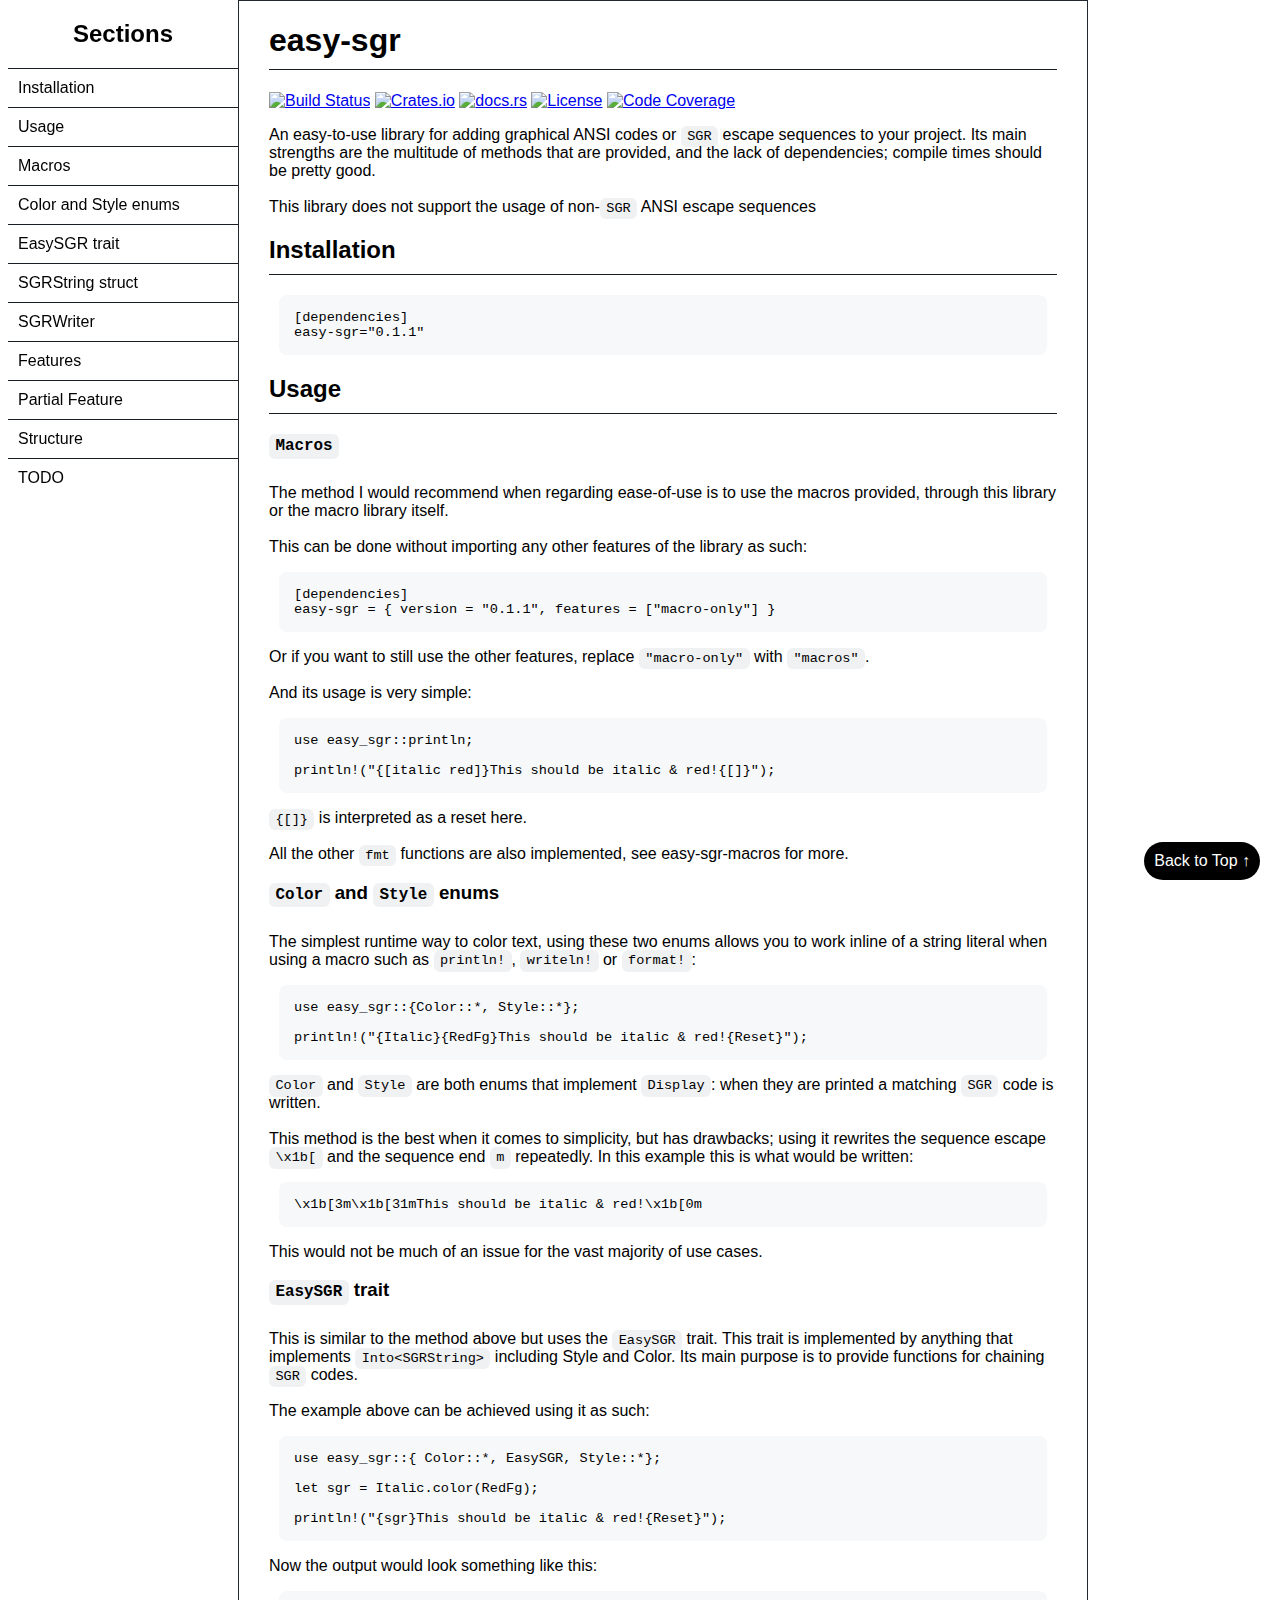
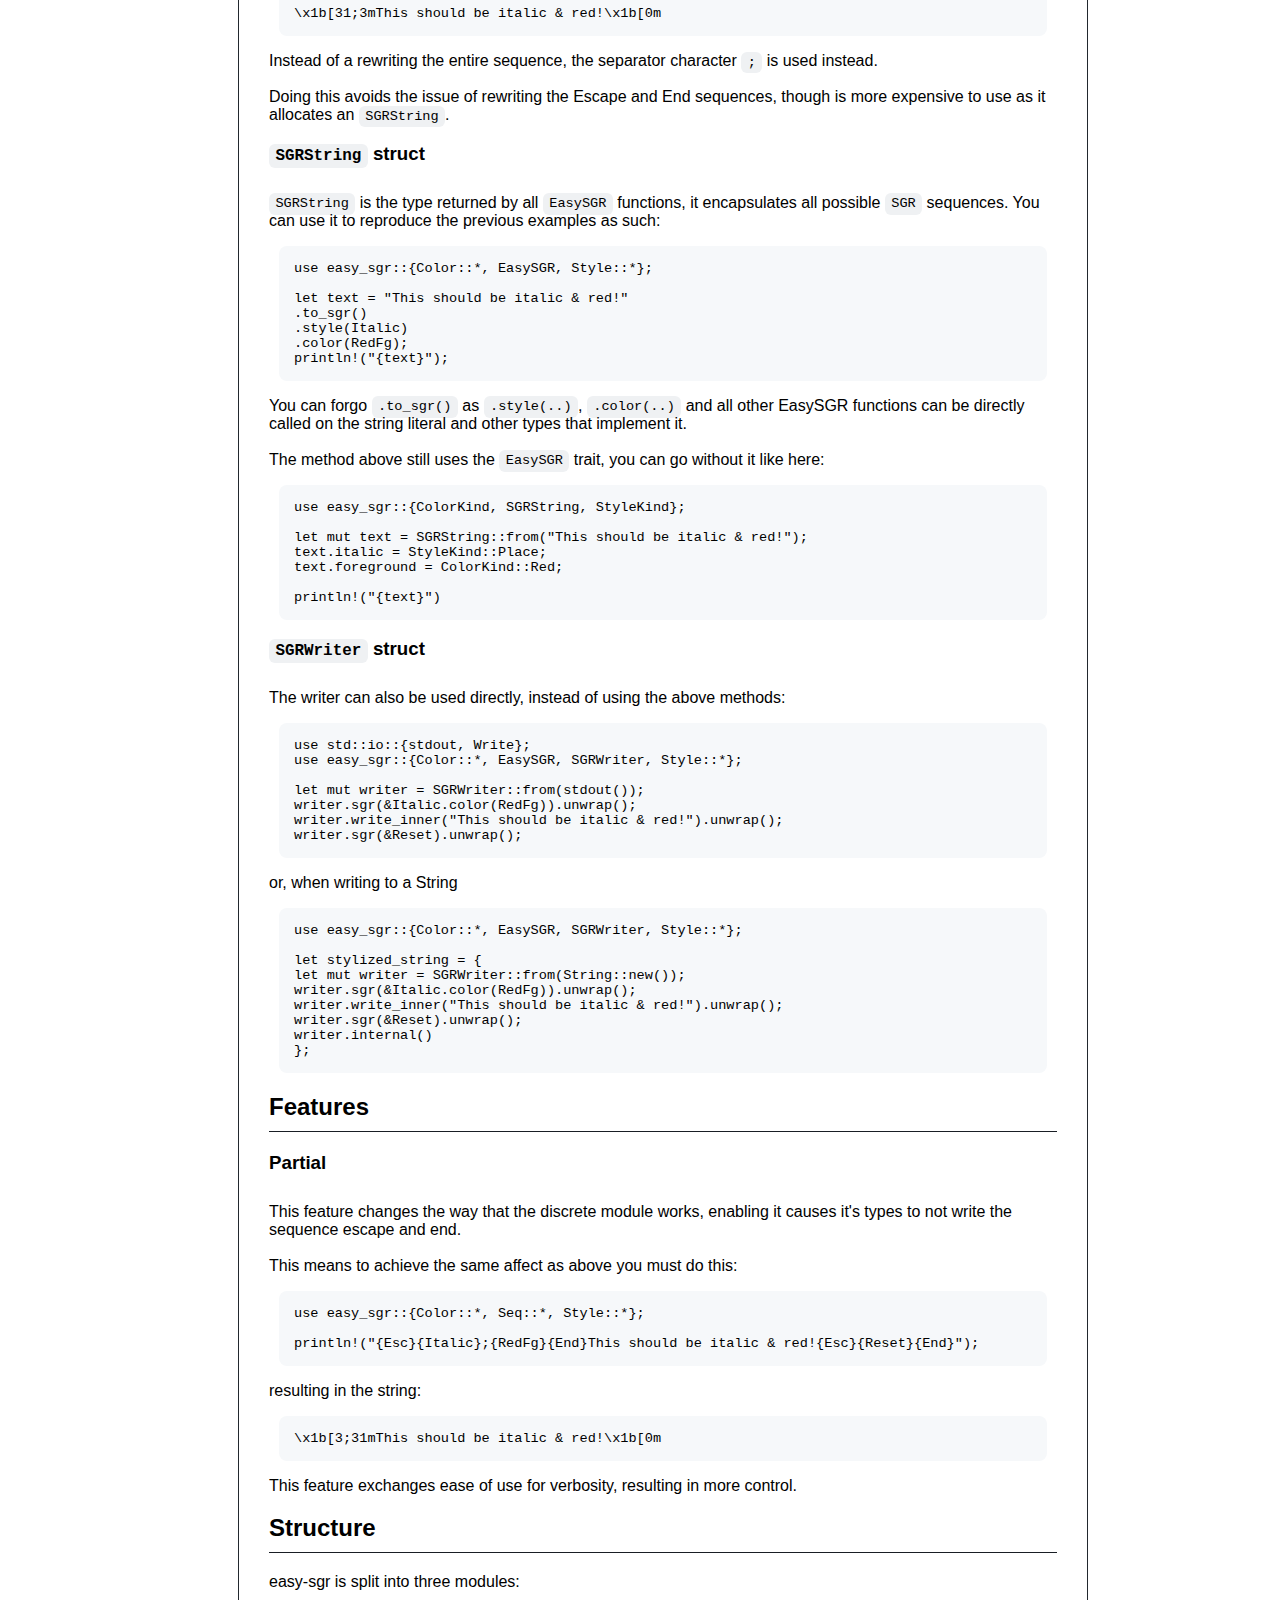
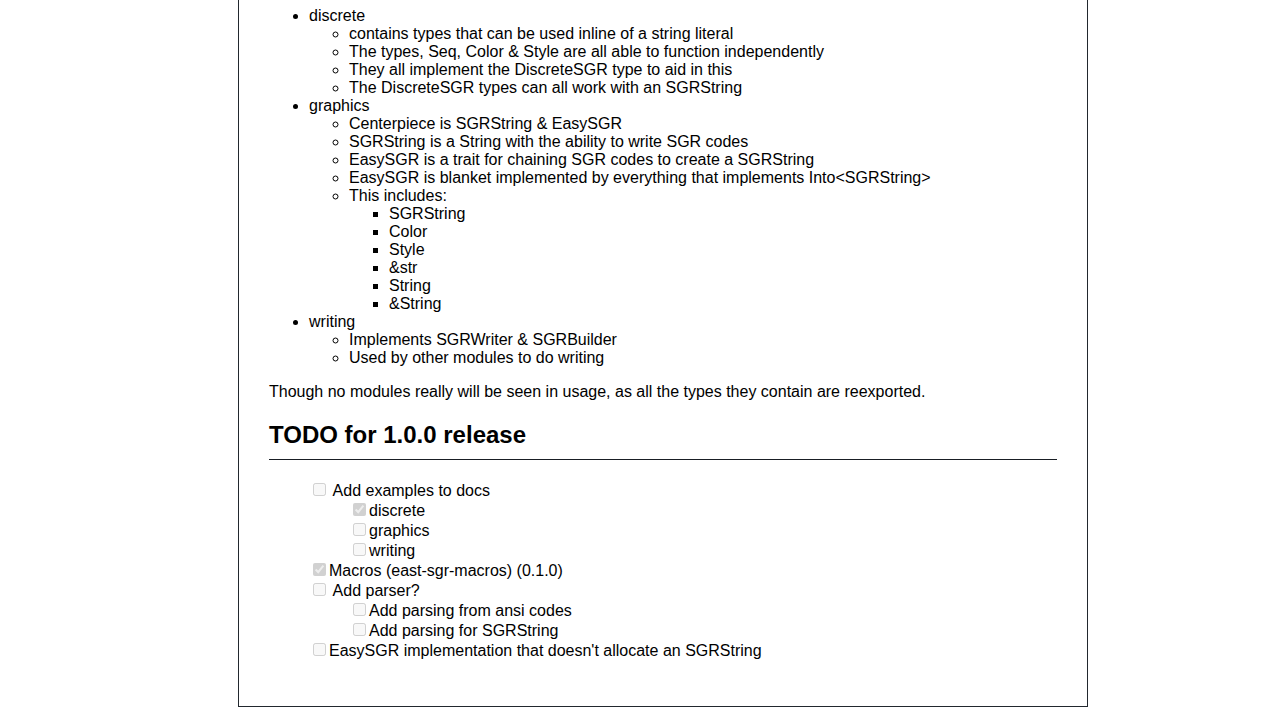
==== static/root/index.html @ 3a5f0a41 "Added first files." ====
<!DOCTYPE html>
<html>
  <head>
    <meta charset="utf-8" />
    <script type="text/javascript" src="https://livejs.com/live.js"></script>
    <title>easy-sgr-docs</title>
    <link
      type="image/png"
      sizes="16x16"
      rel="icon"
      href="icons8-align-left-16.png"
    />
    <link rel="stylesheet" type="text/css" href="styles.css" />
  </head>
  <body>
    <nav id="nav-bar">
      <h2>Sections</h2>
      <ul>
        <li><a class="nav-link" href="#Installation">Installation</a></li>
        <li><a class="nav-link" href="#Usage">Usage</a></li>
        <li><a class="nav-link" href="#Macros">Macros</a></li>
        <li>
          <a class="nav-link" href="#color_style">Color and Style enums</a>
        </li>
        <li><a class="nav-link" href="#easy_sgr">EasySGR trait</a></li>
        <li><a class="nav-link" href="#SGRString">SGRString struct</a></li>
        <li><a class="nav-link" href="#SGRWriter">SGRWriter</a></li>
        <li><a class="nav-link" href="#Features">Features</a></li>
        <li><a class="nav-link" href="#Partial">Partial Feature</a></li>
        <li><a class="nav-link" href="#Structure">Structure</a></li>
        <li><a class="nav-link" href="#TODO">TODO</a></li>
      </ul>
    </nav>
    <main id="documentation">
      <h1>easy-sgr</h1>
      <ul id="badges">
        <li>
          <a href="https://github.com/4lineclear/easy-sgr/actions"
            ><img
              src="https://github.com/4lineclear/easy-sgr/actions/workflows/rust.yml/badge.svg"
              alt="Build Status"
          /></a>
        </li>
        <li>
          <a href="https://crates.io/crates/easy-sgr"
            ><img
              src="https://img.shields.io/crates/v/easy-sgr"
              alt="Crates.io"
          /></a>
        </li>
        <li>
          <a href="https://docs.rs/easy-sgr"
            ><img src="https://img.shields.io/docsrs/easy-sgr" alt="docs.rs"
          /></a>
        </li>
        <li>
          <a href="https://github.com/4lineclear/easy-sgr/blob/main/LICENSE"
            ><img src="https://img.shields.io/crates/l/easy-sgr" alt="License"
          /></a>
        </li>
        <li>
          <a href="https://codecov.io/gh/4lineclear/easy-sgr"
            ><img
              src="https://codecov.io/gh/4lineclear/easy-sgr/branch/main/graph/badge.svg?token=0Q30XAW0PV"
              alt="Code Coverage"
          /></a>
        </li>
      </ul>
      <p>
        An easy-to-use library for adding graphical ANSI codes or
        <code>SGR</code> escape sequences to your project. Its main strengths
        are the multitude of methods that are provided, and the lack of
        dependencies; compile times should be pretty good.<br /><br />
        This library does not support the usage of non-<code>SGR</code> ANSI
        escape sequences
      </p>
      <h2 id="Installation">Installation</h2>
      <pre>[dependencies]<br />easy-sgr="0.1.1"</pre>
      <h2 id="Usage">Usage</h2>
      <h3 id="Macros"><code>Macros</code></h3>
      <p>
        The method I would recommend when regarding ease-of-use is to use the
        macros provided, through this library or the macro library itself.
        <br /><br />This can be done without importing any other features of the
        library as such:
      </p>
      <pre>[dependencies]<br>easy-sgr = { version = "0.1.1", features = ["macro-only"] }</pre>
      <p>
        Or if you want to still use the other features, replace
        <code>"macro-only"</code> with <code>"macros"</code>.<br /><br />
        And its usage is very simple:
      </p>
      <pre>
use easy_sgr::println;

println!("{[italic red]}This should be italic & red!{[]}");</pre
      >
      <p>
        <code>{[]}</code> is interpreted as a reset here.<br /><br />All the
        other <code>fmt</code> functions are also implemented, see
        easy-sgr-macros for more.
      </p>
      <h3 id="color_style"><code>Color</code> and <code>Style</code> enums</h3>
      <p>
        The simplest runtime way to color text, using these two enums allows you
        to work inline of a string literal when using a macro such as
        <code>println!</code>, <code>writeln!</code> or <code>format!</code>:
      </p>
      <pre>
use easy_sgr::{Color::*, Style::*};

println!("{Italic}{RedFg}This should be italic & red!{Reset}");</pre
      >
      <p>
        <code>Color</code> and <code>Style</code> are both enums that implement
        <code>Display</code>: when they are printed a matching
        <code>SGR</code> code is written.<br /><br />
        This method is the best when it comes to simplicity, but has drawbacks;
        using it rewrites the sequence escape <code>\x1b[</code> and the
        sequence end <code>m</code>
        repeatedly. In this example this is what would be written:
      </p>
      <pre>\x1b[3m\x1b[31mThis should be italic & red!\x1b[0m</pre>
      <p>
        This would not be much of an issue for the vast majority of use cases.
      </p>
      <h3 id="easy_sgr"><code>EasySGR</code> trait</h3>
      <p>
        This is similar to the method above but uses the
        <code>EasySGR</code> trait. This trait is implemented by anything that
        implements <code>Into&ltSGRString&gt</code> including Style and Color.
        Its main purpose is to provide functions for chaining
        <code>SGR</code> codes.<br /><br />The example above can be achieved
        using it as such:
      </p>
      <pre>
use easy_sgr::{ Color::*, EasySGR, Style::*};

let sgr = Italic.color(RedFg);

println!("{sgr}This should be italic & red!{Reset}");</pre
      >
      <p>Now the output would look something like this:</p>
      <pre>\x1b[31;3mThis should be italic & red!\x1b[0m</pre>
      <p>
        Instead of a rewriting the entire sequence, the separator character
        <code>;</code> is used instead.<br /><br />
        Doing this avoids the issue of rewriting the Escape and End sequences,
        though is more expensive to use as it allocates an
        <code>SGRString</code>.
      </p>
      <h3 id="SGRString"><code>SGRString</code> struct</h3>
      <p>
        <code>SGRString</code> is the type returned by all
        <code>EasySGR</code> functions, it encapsulates all possible
        <code>SGR</code> sequences. You can use it to reproduce the previous
        examples as such:
      </p>
      <pre>
use easy_sgr::{Color::*, EasySGR, Style::*};

let text = "This should be italic & red!"
    .to_sgr()
    .style(Italic)
    .color(RedFg);
println!("{text}");</pre
      >
      <p>
        You can forgo <code>.to_sgr()</code> as <code>.style(..)</code>,
        <code>.color(..)</code> and all other EasySGR functions can be directly
        called on the string literal and other types that implement it.<br /><br />The
        method above still uses the <code>EasySGR</code>
        trait, you can go without it like here:
      </p>
      <pre>
use easy_sgr::{ColorKind, SGRString, StyleKind};

let mut text = SGRString::from("This should be italic & red!");
text.italic = StyleKind::Place;
text.foreground = ColorKind::Red;

println!("{text}")</pre
      >
      <h3 id="SGRWriter"><code>SGRWriter</code> struct</h3>
      <p>
        The writer can also be used directly, instead of using the above
        methods:
      </p>
      <pre>
use std::io::{stdout, Write};
use easy_sgr::{Color::*, EasySGR, SGRWriter, Style::*};

let mut writer = SGRWriter::from(stdout());
writer.sgr(&Italic.color(RedFg)).unwrap();
writer.write_inner("This should be italic & red!").unwrap();
writer.sgr(&Reset).unwrap();</pre
      >
      <p>or, when writing to a String</p>
      <pre>
use easy_sgr::{Color::*, EasySGR, SGRWriter, Style::*};

let stylized_string = {
    let mut writer = SGRWriter::from(String::new());
    writer.sgr(&Italic.color(RedFg)).unwrap();
    writer.write_inner("This should be italic & red!").unwrap();
    writer.sgr(&Reset).unwrap();
    writer.internal()
};</pre
      >
      <h2 id="Features">Features</h2>
      <h3 id="Partial">Partial</h3>
      <p>
        This feature changes the way that the discrete module works, enabling it
        causes it's types to not write the sequence escape and end.<br /><br />
        This means to achieve the same affect as above you must do this:
      </p>
      <pre>
use easy_sgr::{Color::*, Seq::*, Style::*};

println!("{Esc}{Italic};{RedFg}{End}This should be italic & red!{Esc}{Reset}{End}");</pre
      >
      <p>resulting in the string:</p>
      <pre>\x1b[3;31mThis should be italic & red!\x1b[0m</pre>
      <p>
        This feature exchanges ease of use for verbosity, resulting in more
        control.
      </p>
      <h2 id="Structure">Structure</h2>
      <p>easy-sgr is split into three modules:</p>
      <ul>
        <li>
          discrete
          <ul>
            <li>contains types that can be used inline of a string literal</li>
            <li>
              The types, Seq, Color & Style are all able to function
              independently
            </li>
            <li>They all implement the DiscreteSGR type to aid in this</li>
            <li>The DiscreteSGR types can all work with an SGRString</li>
          </ul>
        </li>
        <li>graphics</li>
        <ul>
          <li>Centerpiece is SGRString & EasySGR</li>
          <li>SGRString is a String with the ability to write SGR codes</li>
          <li>
            EasySGR is a trait for chaining SGR codes to create a SGRString
          </li>
          <li>
            EasySGR is blanket implemented by everything that implements
            Into&ltSGRString&gt
          </li>
          <li>
            This includes:
            <ul>
              <li>SGRString</li>
              <li>Color</li>
              <li>Style</li>
              <li>&str</li>
              <li>String</li>
              <li>&String</li>
            </ul>
          </li>
        </ul>
        <li>
          writing
          <ul>
            <li>Implements SGRWriter & SGRBuilder</li>
            <li>Used by other modules to do writing</li>
          </ul>
        </li>
      </ul>
      <p>
        Though no modules really will be seen in usage, as all the types they
        contain are reexported.
      </p>
      <h2 id="TODO">TODO for 1.0.0 release</h2>
      <ul id="check-boxes">
        <li>
          <input type="checkbox" disabled="disabled" />
          Add examples to docs
          <ul>
            <li>
              <input type="checkbox" disabled="disabled" checked />discrete
            </li>
            <li><input type="checkbox" disabled="disabled" />graphics</li>
            <li><input type="checkbox" disabled="disabled" />writing</li>
          </ul>
        </li>
        <li>
          <input type="checkbox" disabled="disabled" checked />Macros
          (east-sgr-macros) (0.1.0)
        </li>
        <li>
          <input type="checkbox" disabled="disabled" />
          Add parser?
          <ul>
            <li>
              <input type="checkbox" disabled="disabled" />Add parsing from ansi
              codes
            </li>
            <li>
              <input type="checkbox" disabled="disabled" />Add parsing for
              SGRString
            </li>
          </ul>
        </li>
        <li>
          <input type="checkbox" disabled="disabled" />EasySGR implementation
          that doesn't allocate an SGRString
        </li>
      </ul>
    </main>
    <a href="#top" id="to-top-button">Back to Top &#8593;</a>
  </body>
</html>
---- static/root/styles.css ----
:root {
  --color-bg: #0d1117;
  --color-fg: #ffffff;
  --pre-code-bg: #161b22;
  --code-bg: #505050;
  --border-dark: 1px solid #191e24;
  --border-light: 1px solid #22282e;
  --border-dark-colour: #191e24;
  --border-light-colour: #22282e;
}

@media (prefers-color-scheme: light) {
  :root {
    --color-bg: #ffffff;
    --color-fg: #000000;
    --pre-code-bg: #f6f8fa;
    --code-bg: #eff1f3;
  }
}

@media (prefers-color-scheme: dark) {
  :root {
    --color-bg: #0d1117;
    --color-fg: #ffffff;
    --pre-code-bg: #161b22;
    --code-bg: #505050;
  }
}
html,
body {
  font-family: -apple-system, BlinkMacSystemFont, "Segoe UI", "Noto Sans",
    Helvetica, Arial, sans-serif, "Apple Color Emoji", "Segoe UI Emoji";
  background-color: var(--color-bg);
  color: var(--color-fg);
  scroll-behavior: smooth;
}

#nav-bar {
  position: fixed;
  min-width: 230px;
  top: 0px;
  width: 230px;
  height: 100%;
}

#nav-bar h2 {
  text-align: center;
}
#nav-bar ul {
  list-style: none;
  width: 100%;
  padding: 0px;
}
#nav-bar li {
  border-top: 1px solid var(--border-dark-colour);
}
#nav-bar a {
  display: block;
  width: inherit;
  height: inherit;
  color: var(--color-fg);
  padding: 10px;
  text-decoration: none;
}
#nav-bar a:hover {
  color: var(--color-bg);
  background-color: var(--color-fg);
}
#documentation {
  top: 0px;
  border: var(--border-light);
  padding: 0px 30px 30px 30px;
  margin-left: 230px;
  margin-right: 15%;
  position: absolute;
  display: block;
}

#documentation h1 {
  padding-bottom: 10px;
  border-bottom: var(--border-dark);
}

#documentation h2 {
  padding-bottom: 10px;
  border-bottom: var(--border-dark);
}

#documentation h3 {
  padding-bottom: 10px;
}

#badges {
  padding-left: 0;
}

#badges li {
  display: inline-block;
}

#check-boxes {
  list-style: none;
}

#check-boxes ul {
  list-style: none;
}

#to-top-button {
  position: fixed;
  bottom: 20px;
  right: 20px;
  text-decoration: none;
  padding: 10px;
  color: var(--color-bg);
  background-color: var(--color-fg);
  border-radius: 50px;
}
#to-top-button:hover {
  color: var(--color-fg);
  background-color: var(--color-bg);
}
code {
  padding: 3.2px 6.4px;
  font-size: 85%;
  font-family: ui-monospace, SFMono-Regular, SF Mono, Menlo, Consolas,
    Liberation Mono, monospace;
  background-color: var(--code-bg);
  border-radius: 6px;
}

pre {
  font-family: ui-monospace, SFMono-Regular, SF Mono, Menlo, Consolas,
    Liberation Mono, monospace;
  background-color: var(--pre-code-bg);
  border-radius: 8px;
  padding: 15px;
  margin: 10px;
  font-size: 13.6px;
  word-wrap: break-word;
  white-space: pre-line;
}

@media only screen and (max-width: 925px) {
  #nav-bar {
    position: static;
    min-width: 230px;
    top: 0px;
    width: 100%;
  }

  #documentation {
    border: none;
    padding: 0px 10px;
    margin: 0px 10px;
    position: static;
    display: block;
  }
}
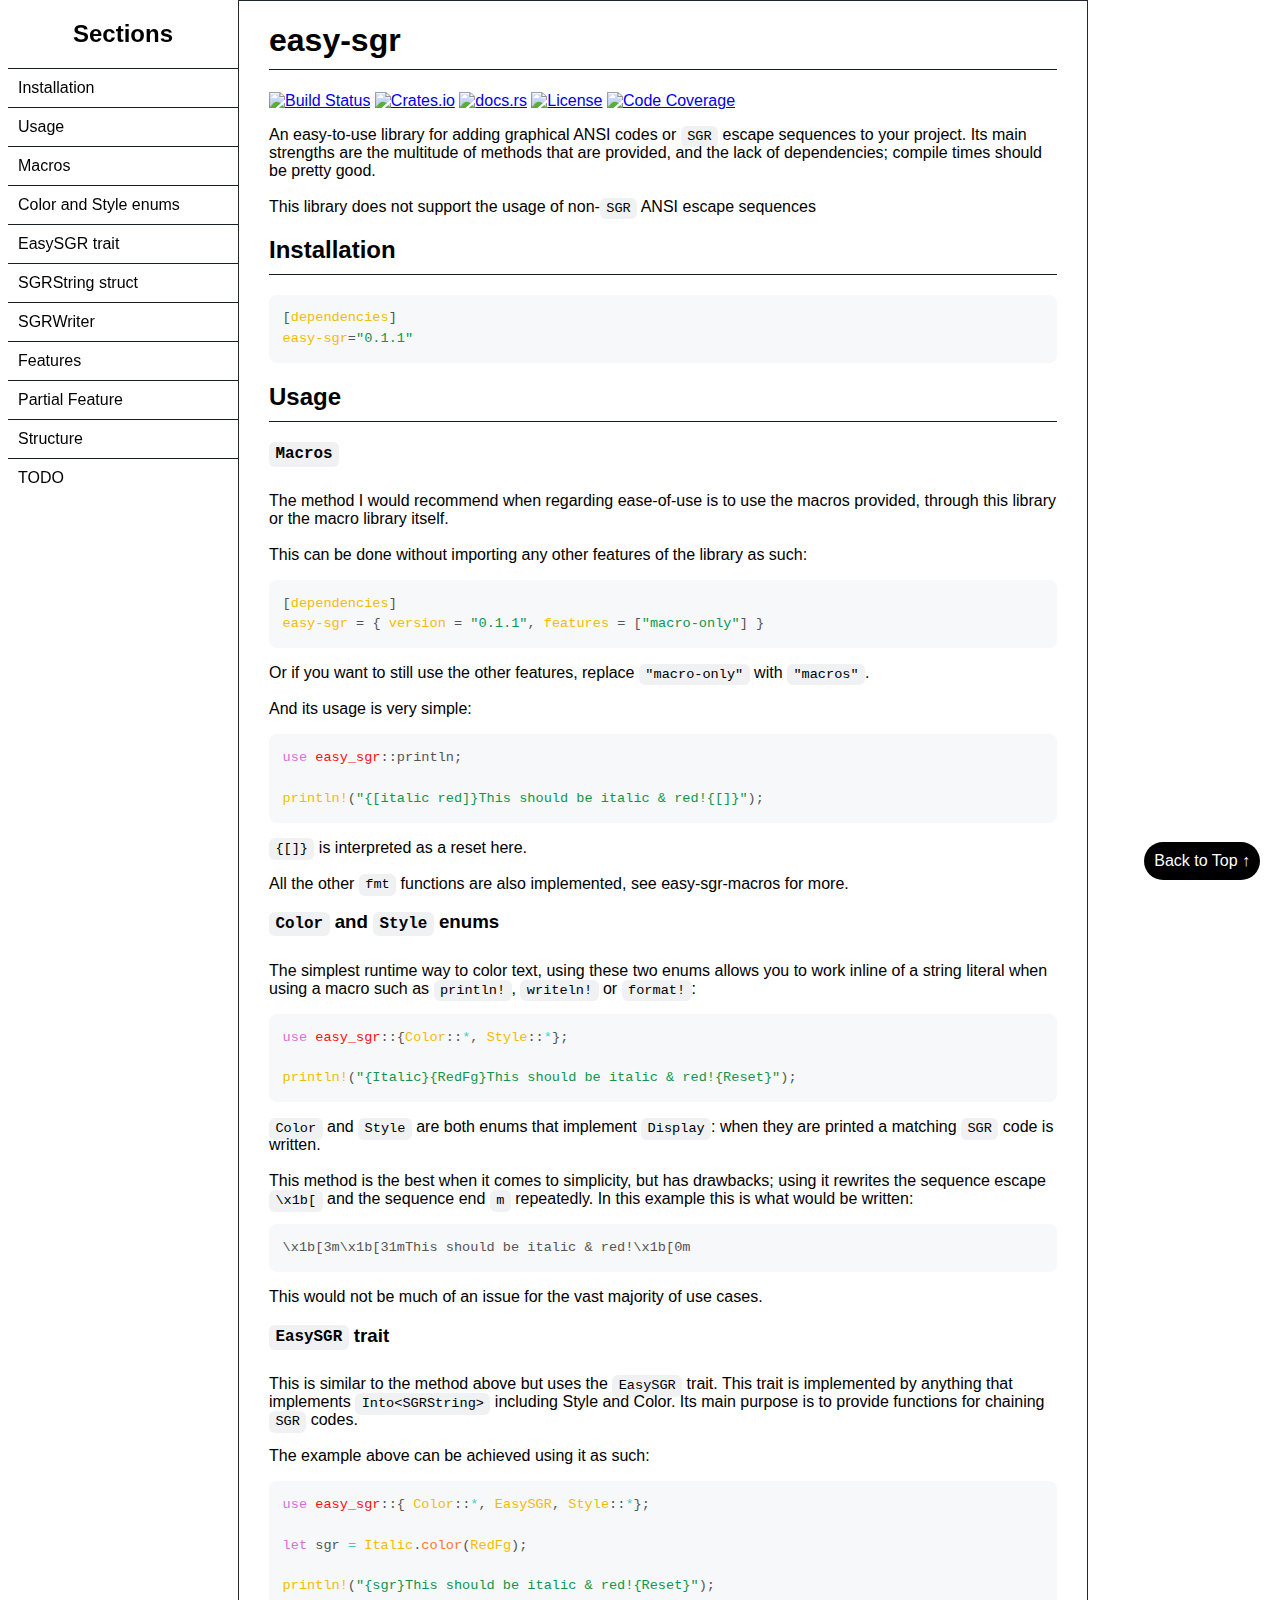
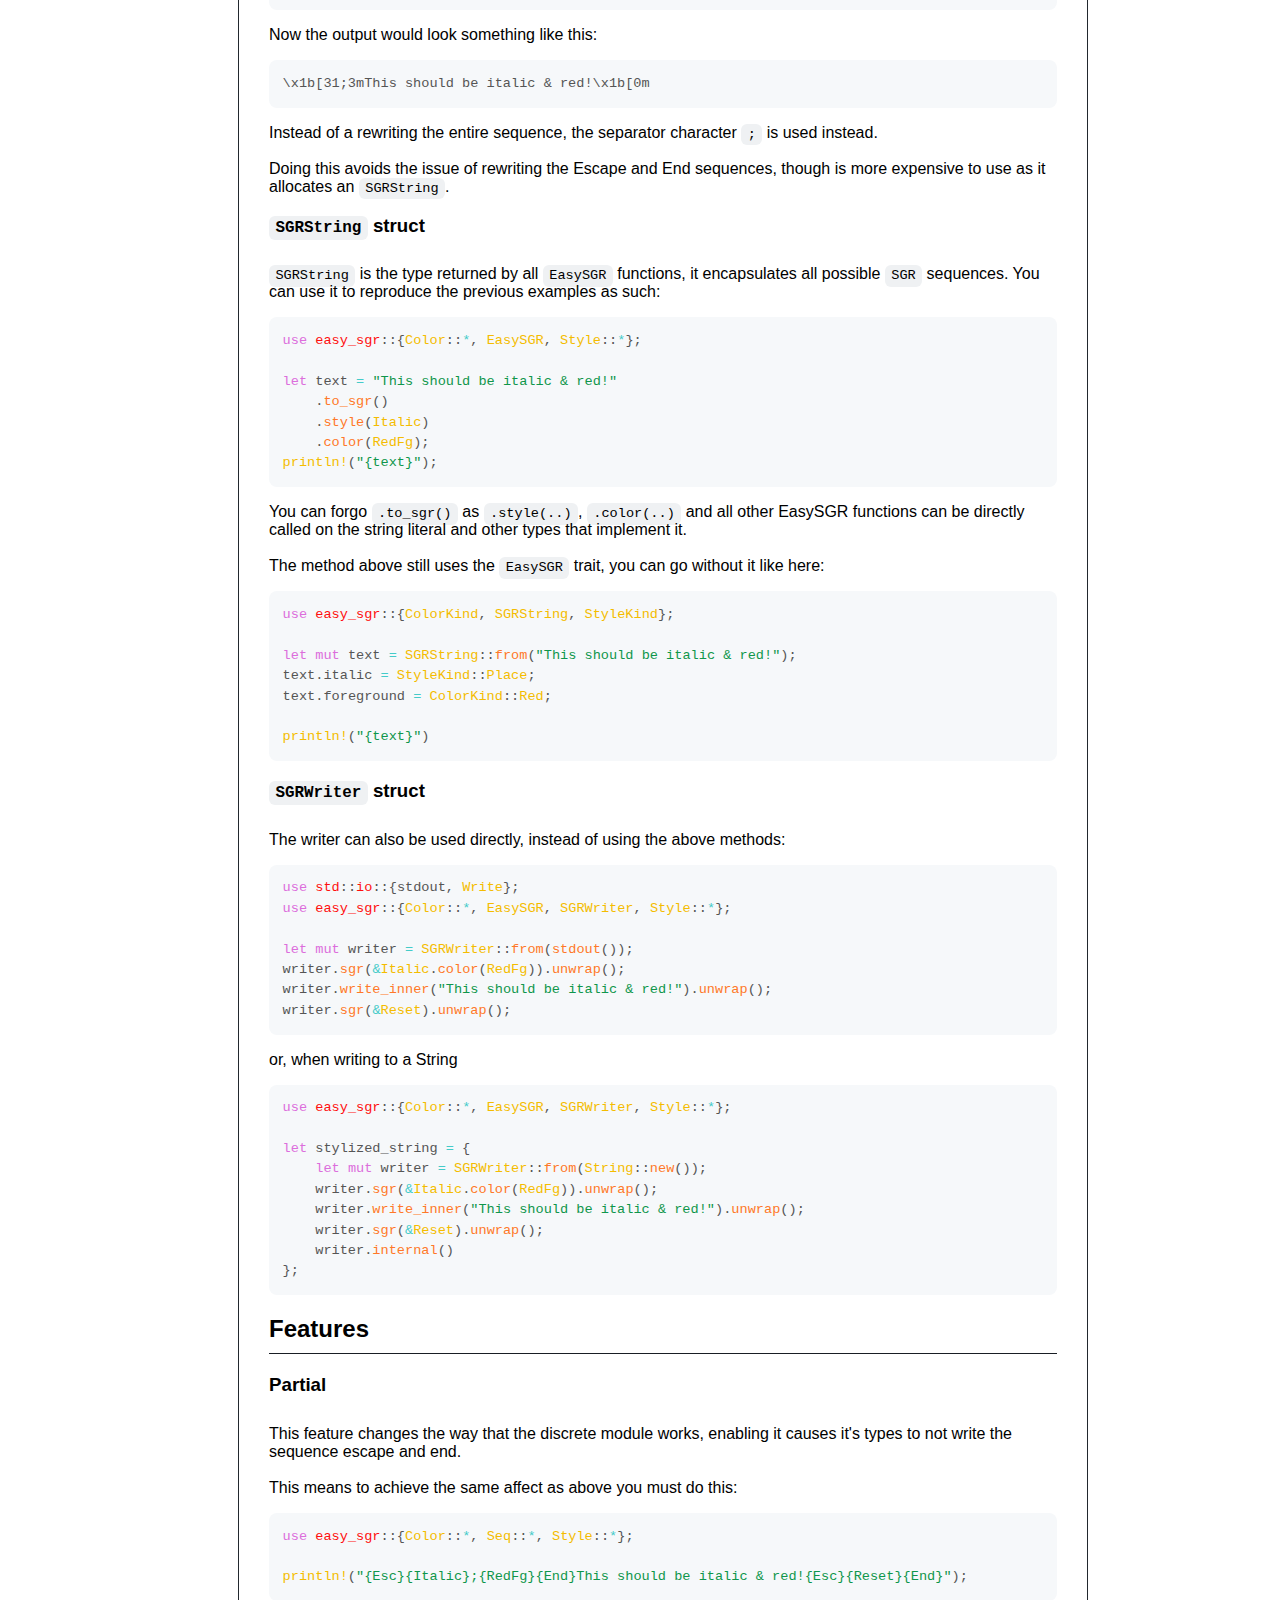
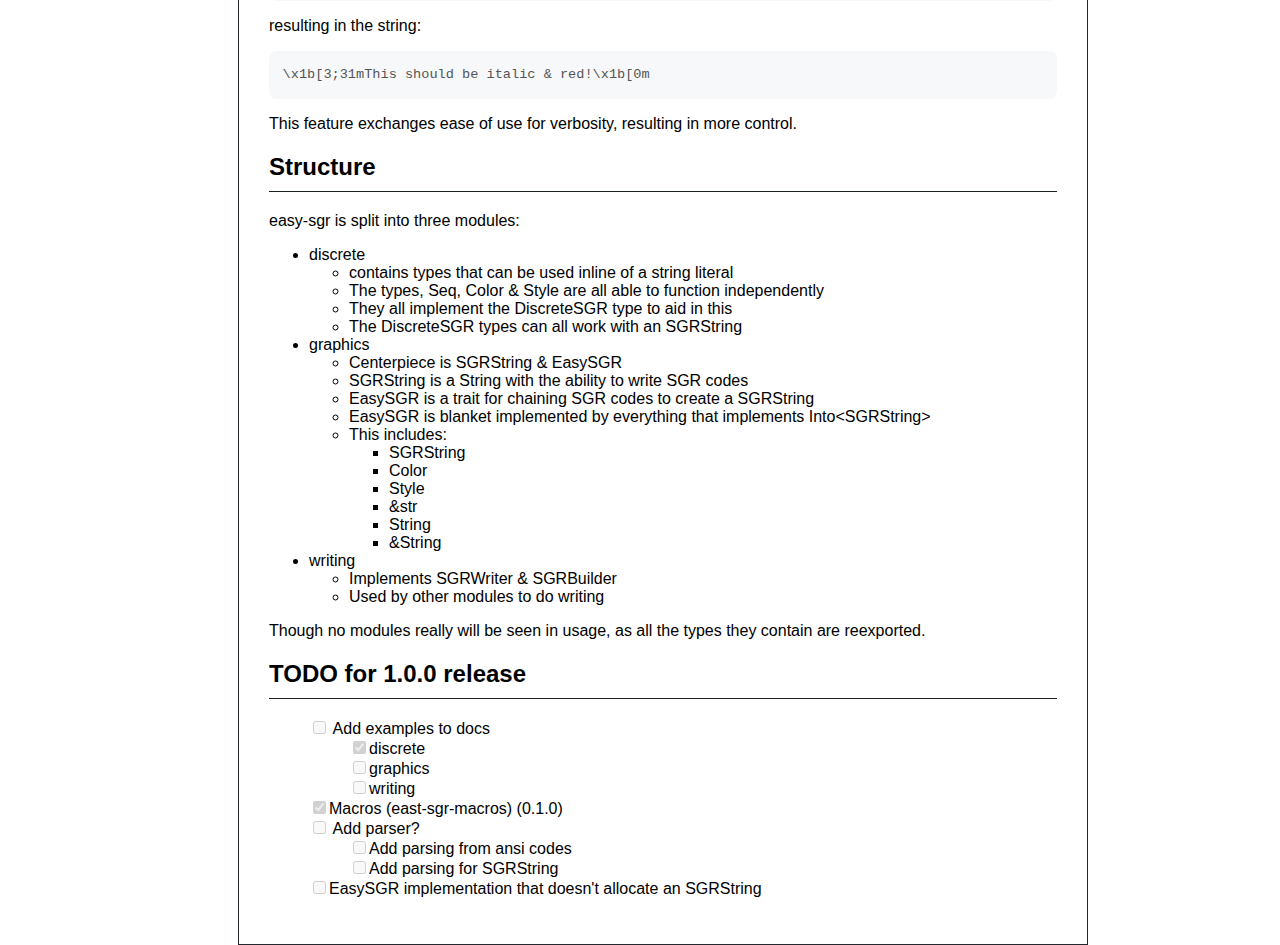
==== commit 92c6696a: "Code is now colored" ====
--- a/static/root/index.html
+++ b/static/root/index.html
@@ -11,8 +11,10 @@
       href="icons8-align-left-16.png"
     />
     <link rel="stylesheet" type="text/css" href="styles.css" />
+    <link href="prism.css" rel="stylesheet" />
   </head>
   <body>
+    <script src="prism.js"></script>
     <nav id="nav-bar">
       <h2>Sections</h2>
       <ul>
@@ -75,7 +77,8 @@
         escape sequences
       </p>
       <h2 id="Installation">Installation</h2>
-      <pre>[dependencies]<br />easy-sgr="0.1.1"</pre>
+      <pre><code class="lang-toml">[dependencies]
+easy-sgr="0.1.1"</code></pre>
       <h2 id="Usage">Usage</h2>
       <h3 id="Macros"><code>Macros</code></h3>
       <p>
@@ -84,17 +87,16 @@
         <br /><br />This can be done without importing any other features of the
         library as such:
       </p>
-      <pre>[dependencies]<br>easy-sgr = { version = "0.1.1", features = ["macro-only"] }</pre>
+      <pre><code class="lang-toml">[dependencies]
+easy-sgr = { version = "0.1.1", features = ["macro-only"] }</code></pre>
       <p>
         Or if you want to still use the other features, replace
         <code>"macro-only"</code> with <code>"macros"</code>.<br /><br />
         And its usage is very simple:
       </p>
-      <pre>
-use easy_sgr::println;
-
-println!("{[italic red]}This should be italic & red!{[]}");</pre
-      >
+      <pre><code class="lang-rust">use easy_sgr::println;
+
+println!("{[italic red]}This should be italic & red!{[]}");</code></pre>
       <p>
         <code>{[]}</code> is interpreted as a reset here.<br /><br />All the
         other <code>fmt</code> functions are also implemented, see
@@ -106,11 +108,9 @@
         to work inline of a string literal when using a macro such as
         <code>println!</code>, <code>writeln!</code> or <code>format!</code>:
       </p>
-      <pre>
-use easy_sgr::{Color::*, Style::*};
-
-println!("{Italic}{RedFg}This should be italic & red!{Reset}");</pre
-      >
+      <pre><code class="lang-rust">use easy_sgr::{Color::*, Style::*};
+
+println!("{Italic}{RedFg}This should be italic & red!{Reset}");</code></pre>
       <p>
         <code>Color</code> and <code>Style</code> are both enums that implement
         <code>Display</code>: when they are printed a matching
@@ -120,7 +120,7 @@
         sequence end <code>m</code>
         repeatedly. In this example this is what would be written:
       </p>
-      <pre>\x1b[3m\x1b[31mThis should be italic & red!\x1b[0m</pre>
+      <pre><code class="lang-plain">\x1b[3m\x1b[31mThis should be italic & red!\x1b[0m</code></pre>
       <p>
         This would not be much of an issue for the vast majority of use cases.
       </p>
@@ -133,15 +133,13 @@
         <code>SGR</code> codes.<br /><br />The example above can be achieved
         using it as such:
       </p>
-      <pre>
-use easy_sgr::{ Color::*, EasySGR, Style::*};
+      <pre><code class="lang-rust">use easy_sgr::{ Color::*, EasySGR, Style::*};
 
 let sgr = Italic.color(RedFg);
 
-println!("{sgr}This should be italic & red!{Reset}");</pre
-      >
+println!("{sgr}This should be italic & red!{Reset}");</code></pre>
       <p>Now the output would look something like this:</p>
-      <pre>\x1b[31;3mThis should be italic & red!\x1b[0m</pre>
+      <pre><code class="lang-plain">\x1b[31;3mThis should be italic & red!\x1b[0m</code></pre>
       <p>
         Instead of a rewriting the entire sequence, the separator character
         <code>;</code> is used instead.<br /><br />
@@ -156,15 +154,13 @@
         <code>SGR</code> sequences. You can use it to reproduce the previous
         examples as such:
       </p>
-      <pre>
-use easy_sgr::{Color::*, EasySGR, Style::*};
+      <pre><code class="lang-rust">use easy_sgr::{Color::*, EasySGR, Style::*};
 
 let text = "This should be italic & red!"
     .to_sgr()
     .style(Italic)
     .color(RedFg);
-println!("{text}");</pre
-      >
+println!("{text}");</code></pre>
       <p>
         You can forgo <code>.to_sgr()</code> as <code>.style(..)</code>,
         <code>.color(..)</code> and all other EasySGR functions can be directly
@@ -172,32 +168,27 @@
         method above still uses the <code>EasySGR</code>
         trait, you can go without it like here:
       </p>
-      <pre>
-use easy_sgr::{ColorKind, SGRString, StyleKind};
+      <pre><code class="lang-rust">use easy_sgr::{ColorKind, SGRString, StyleKind};
 
 let mut text = SGRString::from("This should be italic & red!");
 text.italic = StyleKind::Place;
 text.foreground = ColorKind::Red;
 
-println!("{text}")</pre
-      >
+println!("{text}")</code></pre>
       <h3 id="SGRWriter"><code>SGRWriter</code> struct</h3>
       <p>
         The writer can also be used directly, instead of using the above
         methods:
       </p>
-      <pre>
-use std::io::{stdout, Write};
+      <pre><code class="lang-rust">use std::io::{stdout, Write};
 use easy_sgr::{Color::*, EasySGR, SGRWriter, Style::*};
 
 let mut writer = SGRWriter::from(stdout());
 writer.sgr(&Italic.color(RedFg)).unwrap();
 writer.write_inner("This should be italic & red!").unwrap();
-writer.sgr(&Reset).unwrap();</pre
-      >
+writer.sgr(&Reset).unwrap();</code></pre>
       <p>or, when writing to a String</p>
-      <pre>
-use easy_sgr::{Color::*, EasySGR, SGRWriter, Style::*};
+      <pre><code class="lang-rust">use easy_sgr::{Color::*, EasySGR, SGRWriter, Style::*};
 
 let stylized_string = {
     let mut writer = SGRWriter::from(String::new());
@@ -205,8 +196,7 @@
     writer.write_inner("This should be italic & red!").unwrap();
     writer.sgr(&Reset).unwrap();
     writer.internal()
-};</pre
-      >
+};</code></pre>
       <h2 id="Features">Features</h2>
       <h3 id="Partial">Partial</h3>
       <p>
@@ -214,13 +204,11 @@
         causes it's types to not write the sequence escape and end.<br /><br />
         This means to achieve the same affect as above you must do this:
       </p>
-      <pre>
-use easy_sgr::{Color::*, Seq::*, Style::*};
-
-println!("{Esc}{Italic};{RedFg}{End}This should be italic & red!{Esc}{Reset}{End}");</pre
-      >
+      <pre><code class="lang-rust">use easy_sgr::{Color::*, Seq::*, Style::*};
+
+println!("{Esc}{Italic};{RedFg}{End}This should be italic & red!{Esc}{Reset}{End}");</code></pre>
       <p>resulting in the string:</p>
-      <pre>\x1b[3;31mThis should be italic & red!\x1b[0m</pre>
+      <pre><code class="lang-plain">\x1b[3;31mThis should be italic & red!\x1b[0m</code></pre>
       <p>
         This feature exchanges ease of use for verbosity, resulting in more
         control.
--- a/static/root/styles.css
+++ b/static/root/styles.css
@@ -5,8 +5,17 @@
   --code-bg: #505050;
   --border-dark: 1px solid #191e24;
   --border-light: 1px solid #22282e;
-  --border-dark-colour: #191e24;
-  --border-light-colour: #22282e;
+  --border-dark-color: #191e24;
+  --border-light-color: #22282e;
+  --punct-color: #ccc;
+  --comment-color: #999;
+  --namespace-color: #e2777a;
+  --func-color: #6196cc;
+  --lit-color: #f08d49;
+  --const-color: #f8c555;
+  --selector-color: #cc99cd;
+  --var-color: #7ec699;
+  --url-color: #67cdcc;
 }
 
 @media (prefers-color-scheme: light) {
@@ -15,6 +24,15 @@
     --color-fg: #000000;
     --pre-code-bg: #f6f8fa;
     --code-bg: #eff1f3;
+    --punct-color: #555;
+    --comment-color: #333;
+    --namespace-color: #ff0f0f;
+    --func-color: #2864ff;
+    --lit-color: #ff7828;
+    --const-color: #f4bc00;
+    --selector-color: #dc6edc;
+    --var-color: #0f964b;
+    --url-color: #44cbc9;
   }
 }
 
@@ -24,8 +42,18 @@
     --color-fg: #ffffff;
     --pre-code-bg: #161b22;
     --code-bg: #505050;
+    --punct-color: #ccc;
+    --comment-color: #999;
+    --namespace-color: #e27777;
+    --func-color: #6196cc;
+    --lit-color: #f08d49;
+    --const-color: #f8c555;
+    --selector-color: #cc99cd;
+    --var-color: #7ec699;
+    --url-color: #67cdcc;
   }
 }
+
 html,
 body {
   font-family: -apple-system, BlinkMacSystemFont, "Segoe UI", "Noto Sans",
@@ -46,14 +74,17 @@
 #nav-bar h2 {
   text-align: center;
 }
+
 #nav-bar ul {
   list-style: none;
   width: 100%;
   padding: 0px;
 }
+
 #nav-bar li {
-  border-top: 1px solid var(--border-dark-colour);
+  border-top: 1px solid var(--border-dark-color);
 }
+
 #nav-bar a {
   display: block;
   width: inherit;
@@ -62,10 +93,12 @@
   padding: 10px;
   text-decoration: none;
 }
+
 #nav-bar a:hover {
   color: var(--color-bg);
   background-color: var(--color-fg);
 }
+
 #documentation {
   top: 0px;
   border: var(--border-light);
@@ -116,11 +149,14 @@
   background-color: var(--color-fg);
   border-radius: 50px;
 }
+
 #to-top-button:hover {
   color: var(--color-fg);
   background-color: var(--color-bg);
 }
-code {
+
+/*doesn't select <pre><code></code></pre>*/
+*:not(pre) > code {
   padding: 3.2px 6.4px;
   font-size: 85%;
   font-family: ui-monospace, SFMono-Regular, SF Mono, Menlo, Consolas,
@@ -129,17 +165,17 @@
   border-radius: 6px;
 }
 
-pre {
-  font-family: ui-monospace, SFMono-Regular, SF Mono, Menlo, Consolas,
-    Liberation Mono, monospace;
-  background-color: var(--pre-code-bg);
-  border-radius: 8px;
-  padding: 15px;
-  margin: 10px;
-  font-size: 13.6px;
-  word-wrap: break-word;
-  white-space: pre-line;
-}
+/* pre { */
+/*   font-family: ui-monospace, SFMono-Regular, SF Mono, Menlo, Consolas, */
+/*     Liberation Mono, monospace; */
+/*   background-color: var(--pre-code-bg); */
+/*   border-radius: 8px; */
+/*   padding: 15px; */
+/*   margin: 10px; */
+/*   font-size: 13.6px; */
+/*   word-wrap: break-word; */
+/*   white-space: pre-line; */
+/* } */
 
 @media only screen and (max-width: 925px) {
   #nav-bar {
--- a/static/root/prism.css
+++ b/static/root/prism.css
@@ -0,0 +1,116 @@
+/* PrismJS 1.29.0
+https://prismjs.com/download.html#themes=prism-tomorrow&languages=rust+toml */
+/* Modified by 4lineclear */
+code[class*="language-"],
+pre[class*="language-"] {
+  font-family: ui-monospace, SFMono-Regular, SF Mono, Menlo, Consolas,
+    Liberation Mono, monospace;
+  background-color: var(--pre-code-bg);
+  border-radius: 8px;
+  font-size: 13.6px;
+  word-wrap: break-word;
+  white-space: pre-wrap;
+  color: var(--punct-color);
+  background: 0 0;
+  text-align: left;
+  line-height: 1.5;
+  -moz-tab-size: 4;
+  -o-tab-size: 4;
+  tab-size: 4;
+  -webkit-hyphens: none;
+  -moz-hyphens: none;
+  -ms-hyphens: none;
+  hyphens: none;
+}
+
+pre[class*="language-"] {
+  padding: 1em;
+  margin: 0.5em 0;
+  overflow: auto;
+}
+
+:not(pre) > code[class*="language-"],
+pre[class*="language-"] {
+  background: var(--pre-code-bg);
+}
+
+:not(pre) > code[class*="language-"] {
+  padding: 0.1em;
+  border-radius: 0.3em;
+  white-space: normal;
+}
+
+.token.block-comment,
+.token.cdata,
+.token.comment,
+.token.doctype,
+.token.prolog {
+  color: var(--comment-color);
+}
+
+.token.punctuation {
+  color: var(--punct-color);
+}
+
+.token.attr-name,
+.token.deleted,
+.token.namespace,
+.token.tag {
+  color: var(--namespace-color);
+}
+
+.token.function-name {
+  color: var(--func-color);
+}
+
+.token.boolean,
+.token.function,
+.token.number {
+  color: var(--lit-color);
+}
+
+.token.class-name,
+.token.constant,
+.token.property,
+.token.symbol {
+  color: var(--const-color);
+}
+
+.token.atrule,
+.token.builtin,
+.token.important,
+.token.keyword,
+.token.selector {
+  color: var(--selector-color);
+}
+
+.token.attr-value,
+.token.char,
+.token.regex,
+.token.string,
+.token.variable {
+  color: var(--var-color);
+}
+
+.token.entity,
+.token.operator,
+.token.url {
+  color: var(--url-color);
+}
+
+.token.bold,
+.token.important {
+  font-weight: 700;
+}
+
+.token.italic {
+  font-style: italic;
+}
+
+.token.entity {
+  cursor: help;
+}
+
+.token.inserted {
+  color: green;
+}
